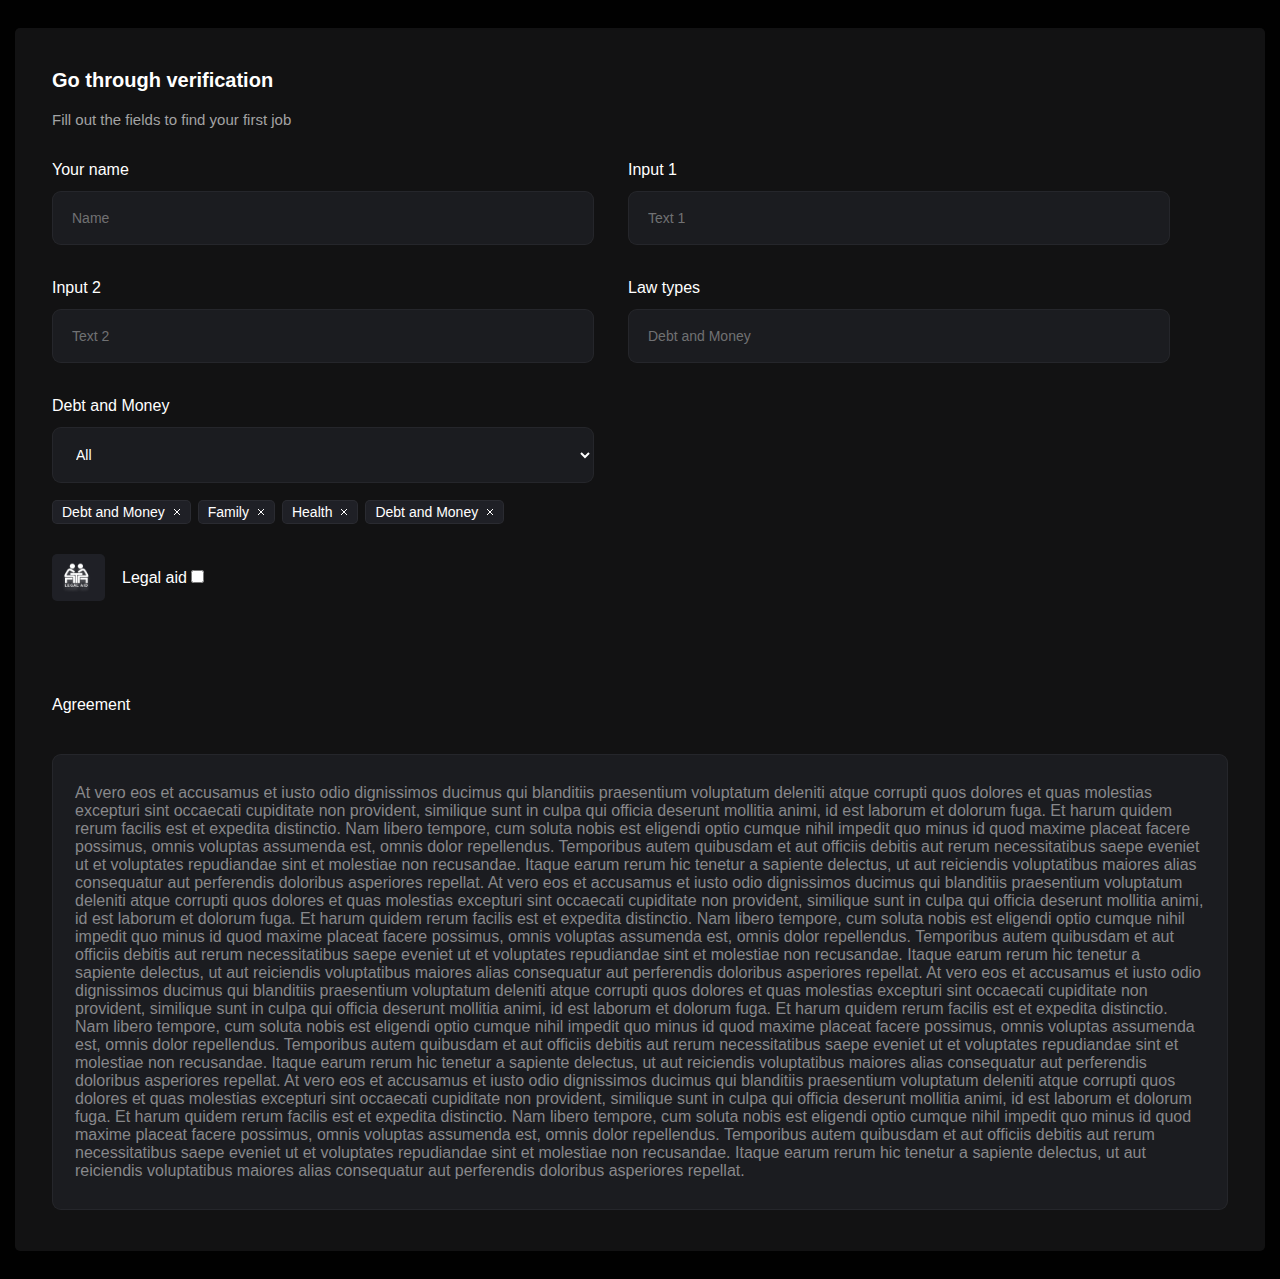
==== Verification Page/index.html @ cd72b918 "verification" ====
<!DOCTYPE html>
<html lang="en">
  <head>
    <meta charset="UTF-8" />
    <meta name="viewport" content="width=device-width, initial-scale=1.0" />
    <title>Verification</title>
    <link rel="stylesheet" href="./css/main.min.css" />
  </head>
  <body>
    <div class="verificationWrapper">
      <section class="verification">
        <h1>Go through verification</h1>
        <span class="verificationSubheader"
          >Fill out the fields to find your first job</span
        >

        <form name="verificationForm" class="verificationForm">
          <label>
            Your name
            <input type="text" name="name" placeholder="Name" />
          </label>
          <label>
            Input 1
            <input type="text" name="input1" placeholder="Text 1" />
          </label>
          <label>
            Input 2
            <input type="text" name="input2" placeholder="Text 2" />
          </label>
          <label>
            Law types
            <input type="text" name="input2" placeholder="Debt and Money" />
          </label>
          <label>
            Debt and Money
            <select name="" id="">
              <option value="">All</option>
            </select>
          </label>
        </form>

        <div class="verificationChips">
          <div class="verificationChip">
            Debt and Money
            <img src="./icons/cross.svg" alt="Remove icon" />
          </div>
          <div class="verificationChip">
            Family
            <img src="./icons/cross.svg" alt="Remove icon" />
          </div>
          <div class="verificationChip">
            Health
            <img src="./icons/cross.svg" alt="Remove icon" />
          </div>
          <div class="verificationChip">
            Debt and Money
            <img src="./icons/cross.svg" alt="Remove icon" />
          </div>
        </div>

        <div class="verificationLegalAid">
          <div class="legalAidIcon">
            <img src="./icons/legal-aid.png" alt="Legal aid icon" />
          </div>
          <label for="legalAidCheckbox" class="legalAidCheckbox">
            Legal aid
            <input type="checkbox" name="legalAidCheckbox" />
          </label>
        </div>
      </section>

      <section class="verificationAgreement">
        <h2>Agreement</h2>
        <div class="verificationAgreementText">
          At vero eos et accusamus et iusto odio dignissimos ducimus qui
          blanditiis praesentium voluptatum deleniti atque corrupti quos dolores
          et quas molestias excepturi sint occaecati cupiditate non provident,
          similique sunt in culpa qui officia deserunt mollitia animi, id est
          laborum et dolorum fuga. Et harum quidem rerum facilis est et expedita
          distinctio. Nam libero tempore, cum soluta nobis est eligendi optio
          cumque nihil impedit quo minus id quod maxime placeat facere possimus,
          omnis voluptas assumenda est, omnis dolor repellendus. Temporibus
          autem quibusdam et aut officiis debitis aut rerum necessitatibus saepe
          eveniet ut et voluptates repudiandae sint et molestiae non recusandae.
          Itaque earum rerum hic tenetur a sapiente delectus, ut aut reiciendis
          voluptatibus maiores alias consequatur aut perferendis doloribus
          asperiores repellat. At vero eos et accusamus et iusto odio
          dignissimos ducimus qui blanditiis praesentium voluptatum deleniti
          atque corrupti quos dolores et quas molestias excepturi sint occaecati
          cupiditate non provident, similique sunt in culpa qui officia deserunt
          mollitia animi, id est laborum et dolorum fuga. Et harum quidem rerum
          facilis est et expedita distinctio. Nam libero tempore, cum soluta
          nobis est eligendi optio cumque nihil impedit quo minus id quod maxime
          placeat facere possimus, omnis voluptas assumenda est, omnis dolor
          repellendus. Temporibus autem quibusdam et aut officiis debitis aut
          rerum necessitatibus saepe eveniet ut et voluptates repudiandae sint
          et molestiae non recusandae. Itaque earum rerum hic tenetur a sapiente
          delectus, ut aut reiciendis voluptatibus maiores alias consequatur aut
          perferendis doloribus asperiores repellat. At vero eos et accusamus et
          iusto odio dignissimos ducimus qui blanditiis praesentium voluptatum
          deleniti atque corrupti quos dolores et quas molestias excepturi sint
          occaecati cupiditate non provident, similique sunt in culpa qui
          officia deserunt mollitia animi, id est laborum et dolorum fuga. Et
          harum quidem rerum facilis est et expedita distinctio. Nam libero
          tempore, cum soluta nobis est eligendi optio cumque nihil impedit quo
          minus id quod maxime placeat facere possimus, omnis voluptas assumenda
          est, omnis dolor repellendus. Temporibus autem quibusdam et aut
          officiis debitis aut rerum necessitatibus saepe eveniet ut et
          voluptates repudiandae sint et molestiae non recusandae. Itaque earum
          rerum hic tenetur a sapiente delectus, ut aut reiciendis voluptatibus
          maiores alias consequatur aut perferendis doloribus asperiores
          repellat. At vero eos et accusamus et iusto odio dignissimos ducimus
          qui blanditiis praesentium voluptatum deleniti atque corrupti quos
          dolores et quas molestias excepturi sint occaecati cupiditate non
          provident, similique sunt in culpa qui officia deserunt mollitia
          animi, id est laborum et dolorum fuga. Et harum quidem rerum facilis
          est et expedita distinctio. Nam libero tempore, cum soluta nobis est
          eligendi optio cumque nihil impedit quo minus id quod maxime placeat
          facere possimus, omnis voluptas assumenda est, omnis dolor
          repellendus. Temporibus autem quibusdam et aut officiis debitis aut
          rerum necessitatibus saepe eveniet ut et voluptates repudiandae sint
          et molestiae non recusandae. Itaque earum rerum hic tenetur a sapiente
          delectus, ut aut reiciendis voluptatibus maiores alias consequatur aut
          perferendis doloribus asperiores repellat.
        </div>
      </section>
    </div>
  </body>
</html>
---- Verification Page/css/main.min.css ----
:root{--background-color: #010101;--background-color-secondary: #121213;--background-color-accent: #1f2026;--background-color-accent-72: rgba(31, 32, 38, 0.72);--text-color-primary: #fff;--text-font: "Circe", sans-serif}@font-face{font-family:"Circe";src:url("../../../fonts/Circe-Regular.ttf") format("truetype");font-style:normal;font-weight:400}@font-face{font-family:"Circe";src:url("../../../fonts/Circe-Bold.ttf") format("truetype");font-style:bold;font-weight:600}*{margin:0;padding:0;box-sizing:border-box}body{background-color:var(--background-color);font-family:var(--text-font);color:var(--text-color-primary);padding:27px 24px}@media(max-width: 1450px){body{padding:28px 15px}}.verificationWrapper{width:100%;min-height:90vh;background-color:var(--background-color-secondary);padding:41px 37px;border-radius:5px}.verificationWrapper h1{font-size:20px;font-weight:600;margin-bottom:19px}.verificationWrapper .verification{width:100%;margin-bottom:95px}.verificationWrapper .verification .verificationSubheader{font-size:15px;color:#a3a3a3;display:block;margin-bottom:33px}.verificationWrapper .verification .verificationForm{width:100%;display:flex;gap:34px;flex-wrap:wrap;margin-bottom:17px}.verificationWrapper .verification .verificationForm label{width:542px;display:flex;flex-direction:column;font-size:16px;gap:12px}.verificationWrapper .verification .verificationForm input,.verificationWrapper .verification .verificationForm select{width:100%;padding:18px 19px;background-color:var(--background-color-accent-72);border:1px solid rgba(255,255,255,.05);outline:none;border-radius:9px;font-family:var(--text-font);font-size:14px;font-weight:400;color:var(--text-color-primary)}.verificationWrapper .verification .verificationForm input::-moz-placeholder, .verificationWrapper .verification .verificationForm select::-moz-placeholder{color:rgba(255,255,255,.38)}.verificationWrapper .verification .verificationForm input::placeholder,.verificationWrapper .verification .verificationForm select::placeholder{color:rgba(255,255,255,.38)}.verificationWrapper .verification .verificationChips{display:flex;flex-wrap:wrap;gap:7px;margin-bottom:30px}.verificationWrapper .verification .verificationChips .verificationChip{padding:3px 9px;background-color:var(--background-color-accent);border:1px solid rgba(255,255,255,.05);font-size:14px;font-weight:400;border-radius:5px;display:flex;align-items:center;gap:8px;color:var(--text-color-primary);cursor:pointer;transition:all .15s ease-in-out}.verificationWrapper .verification .verificationChips .verificationChip:hover{background-color:#fff;color:var(--background-color-secondary)}.verificationWrapper .verification .verificationLegalAid{display:flex;align-items:center;gap:17px}.verificationWrapper .verification .verificationLegalAid .legalAidIcon{width:53px;height:47px;background-color:var(--background-color-accent);display:flex;align-items:center;justify-content:center;border-radius:5px}.verificationWrapper .verification .verificationLegalAid .legalAidIcon img{width:61px;height:32px}.verificationWrapper .verification .verificationLegalAid .legalAidIcon .legalAidCheckbox{display:flex;align-items:center;gap:18px}.verificationWrapper .verificationAgreement h2{font-size:16px;font-weight:400;margin-bottom:40px}.verificationWrapper .verificationAgreement .verificationAgreementText{width:100%;padding:29px 22px;background-color:var(--background-color-accent-72);border:1px solid rgba(255,255,255,.05);font-size:16px;font-weight:400;color:#88888b;border-radius:9px}/*# sourceMappingURL=main.min.css.map */
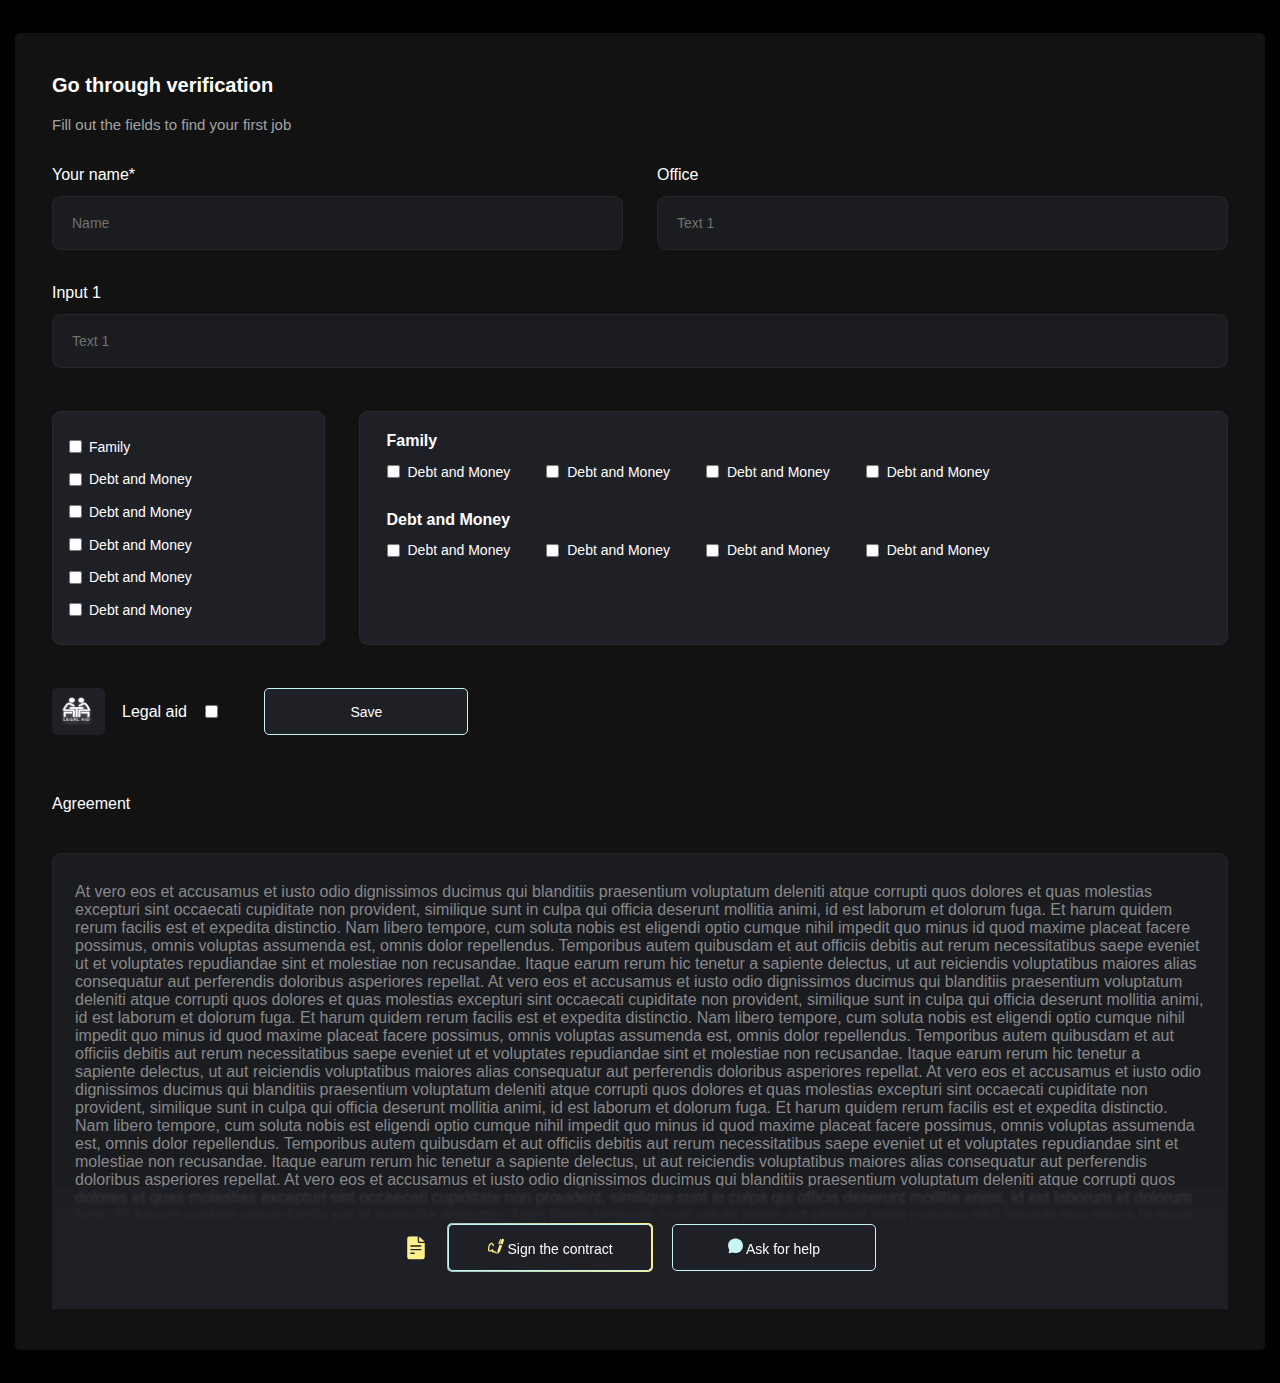
==== commit d0c3a794: "new design" ====
--- a/Verification Page/index.html
+++ b/Verification Page/index.html
@@ -15,58 +15,161 @@
         >
 
         <form name="verificationForm" class="verificationForm">
-          <label>
-            Your name
-            <input type="text" name="name" placeholder="Name" />
-          </label>
-          <label>
-            Input 1
-            <input type="text" name="input1" placeholder="Text 1" />
-          </label>
-          <label>
-            Input 2
-            <input type="text" name="input2" placeholder="Text 2" />
-          </label>
-          <label>
-            Law types
-            <input type="text" name="input2" placeholder="Debt and Money" />
-          </label>
-          <label>
-            Debt and Money
-            <select name="" id="">
-              <option value="">All</option>
-            </select>
-          </label>
+          <div class="verificationInfoWrapper">
+            <label class="verificationInfoInput">
+              Your name*
+              <input type="text" name="name" placeholder="Name" />
+            </label>
+            <label class="verificationInfoInput">
+              Office
+              <input type="text" name="input1" placeholder="Text 1" />
+            </label>
+            <label class="verificationInfoInput">
+              Input 1
+              <input type="text" name="input2" placeholder="Text 1" />
+            </label>
+          </div>
+          <div class="verificationCategoriesWrapper">
+            <div class="verificationCategories">
+              <div class="verificationCategoriesList">
+                <label for="family" class="verificationCategoriesInput">
+                  <input type="checkbox" name="family" />
+                  Family
+                </label>
+                <label for="debt-and-money" class="verificationCategoriesInput">
+                  <input type="checkbox" name="debt-and-money" />
+                  Debt and Money
+                </label>
+                <label for="debt-and-money" class="verificationCategoriesInput">
+                  <input type="checkbox" name="debt-and-money" />
+                  Debt and Money
+                </label>
+                <label for="debt-and-money" class="verificationCategoriesInput">
+                  <input type="checkbox" name="debt-and-money" />
+                  Debt and Money
+                </label>
+                <label for="debt-and-money" class="verificationCategoriesInput">
+                  <input type="checkbox" name="debt-and-money" />
+                  Debt and Money
+                </label>
+                <label for="debt-and-money" class="verificationCategoriesInput">
+                  <input type="checkbox" name="debt-and-money" />
+                  Debt and Money
+                </label>
+              </div>
+            </div>
+            <div class="verificationCategoriesMobile">
+              <label for=""
+                >Law types
+                <div class="verificationCategoriesMobileInput">
+                  <span>Debt and Money</span>
+                  <img src="./icons/add.svg" alt="Add icon" />
+                </div>
+              </label>
+              <div class="verificationCategoriesMobileChips">
+                <div class="verificationCategoriesMobileChip">
+                  Debt and Money
+                  <img src="./icons/cross.svg" alt="Cross icon" />
+                </div>
+                <div class="verificationCategoriesMobileChip">
+                  Family
+                  <img src="./icons/cross.svg" alt="Cross icon" />
+                </div>
+                <div class="verificationCategoriesMobileChip">
+                  Health
+                  <img src="./icons/cross.svg" alt="Cross icon" />
+                </div>
+                <div class="verificationCategoriesMobileChip">
+                  Debt and Money
+                  <img src="./icons/cross.svg" alt="Cross icon" />
+                </div>
+              </div>
+            </div>
+            <div class="verificationSubcategories">
+              <div class="verificationSubcategory">
+                <h3>Family</h3>
+                <div class="verificationSubcategoryList">
+                  <label
+                    for="debt-and-money"
+                    class="verificationCategoriesInput">
+                    <input type="checkbox" name="debt-and-money" />
+                    Debt and Money
+                  </label>
+                  <label
+                    for="debt-and-money"
+                    class="verificationCategoriesInput">
+                    <input type="checkbox" name="debt-and-money" />
+                    Debt and Money
+                  </label>
+                  <label
+                    for="debt-and-money"
+                    class="verificationCategoriesInput">
+                    <input type="checkbox" name="debt-and-money" />
+                    Debt and Money
+                  </label>
+                  <label
+                    for="debt-and-money"
+                    class="verificationCategoriesInput">
+                    <input type="checkbox" name="debt-and-money" />
+                    Debt and Money
+                  </label>
+                </div>
+              </div>
+              <div class="verificationSubcategory">
+                <h3>Debt and Money</h3>
+                <div class="verificationSubcategoryList">
+                  <label
+                    for="debt-and-money"
+                    class="verificationCategoriesInput">
+                    <input type="checkbox" name="debt-and-money" />
+                    Debt and Money
+                  </label>
+                  <label
+                    for="debt-and-money"
+                    class="verificationCategoriesInput">
+                    <input type="checkbox" name="debt-and-money" />
+                    Debt and Money
+                  </label>
+                  <label
+                    for="debt-and-money"
+                    class="verificationCategoriesInput">
+                    <input type="checkbox" name="debt-and-money" />
+                    Debt and Money
+                  </label>
+                  <label
+                    for="debt-and-money"
+                    class="verificationCategoriesInput">
+                    <input type="checkbox" name="debt-and-money" />
+                    Debt and Money
+                  </label>
+                </div>
+              </div>
+              <div class="verificationSubcategoryMobile">
+                <label for="verificationSubcategory">
+                  Debt and Money
+                  <select
+                    name="verificationSubcategory"
+                    id="verificationSubcategory">
+                    <option value="all">All</option>
+                  </select>
+                </label>
+              </div>
+            </div>
+          </div>
+
+          <div class="verificationFormSubmit">
+            <div class="verificationLegalAid">
+              <div class="legalAidIcon">
+                <img src="./icons/legal-aid.png" alt="Legal aid icon" />
+              </div>
+              <label for="legalAidCheckbox" class="legalAidCheckbox">
+                <p>Legal aid</p>
+                <input type="checkbox" name="legalAidCheckbox" />
+              </label>
+            </div>
+            <button type="submit" class="verificationSubmitButton">Save</button>
+          </div>
         </form>
-
-        <div class="verificationChips">
-          <div class="verificationChip">
-            Debt and Money
-            <img src="./icons/cross.svg" alt="Remove icon" />
-          </div>
-          <div class="verificationChip">
-            Family
-            <img src="./icons/cross.svg" alt="Remove icon" />
-          </div>
-          <div class="verificationChip">
-            Health
-            <img src="./icons/cross.svg" alt="Remove icon" />
-          </div>
-          <div class="verificationChip">
-            Debt and Money
-            <img src="./icons/cross.svg" alt="Remove icon" />
-          </div>
-        </div>
-
-        <div class="verificationLegalAid">
-          <div class="legalAidIcon">
-            <img src="./icons/legal-aid.png" alt="Legal aid icon" />
-          </div>
-          <label for="legalAidCheckbox" class="legalAidCheckbox">
-            Legal aid
-            <input type="checkbox" name="legalAidCheckbox" />
-          </label>
-        </div>
       </section>
 
       <section class="verificationAgreement">
@@ -123,6 +226,24 @@
           delectus, ut aut reiciendis voluptatibus maiores alias consequatur aut
           perferendis doloribus asperiores repellat.
         </div>
+        <div class="verificationAgreementBanner">
+          <img
+            src="./icons/document.svg"
+            alt="Document icon"
+            class="verificationAgreementDocumentIcon" />
+          <div class="verificationAgreementSignButton">
+            <button type="button">
+              <img src="./icons/signature.svg" alt="Signature icon" />
+              Sign the contract
+            </button>
+          </div>
+          <div class="verificationAgreementAskButton">
+            <button type="button">
+              <img src="./icons/question.svg" alt="Question icon" />
+              Ask for help
+            </button>
+          </div>
+        </div>
       </section>
     </div>
   </body>
--- a/Verification Page/css/main.min.css
+++ b/Verification Page/css/main.min.css
@@ -1 +1 @@
-:root{--background-color: #010101;--background-color-secondary: #121213;--background-color-accent: #1f2026;--background-color-accent-72: rgba(31, 32, 38, 0.72);--text-color-primary: #fff;--text-font: "Circe", sans-serif}@font-face{font-family:"Circe";src:url("../../../fonts/Circe-Regular.ttf") format("truetype");font-style:normal;font-weight:400}@font-face{font-family:"Circe";src:url("../../../fonts/Circe-Bold.ttf") format("truetype");font-style:bold;font-weight:600}*{margin:0;padding:0;box-sizing:border-box}body{background-color:var(--background-color);font-family:var(--text-font);color:var(--text-color-primary);padding:27px 24px}@media(max-width: 1450px){body{padding:28px 15px}}.verificationWrapper{width:100%;min-height:90vh;background-color:var(--background-color-secondary);padding:41px 37px;border-radius:5px}.verificationWrapper h1{font-size:20px;font-weight:600;margin-bottom:19px}.verificationWrapper .verification{width:100%;margin-bottom:95px}.verificationWrapper .verification .verificationSubheader{font-size:15px;color:#a3a3a3;display:block;margin-bottom:33px}.verificationWrapper .verification .verificationForm{width:100%;display:flex;gap:34px;flex-wrap:wrap;margin-bottom:17px}.verificationWrapper .verification .verificationForm label{width:542px;display:flex;flex-direction:column;font-size:16px;gap:12px}.verificationWrapper .verification .verificationForm input,.verificationWrapper .verification .verificationForm select{width:100%;padding:18px 19px;background-color:var(--background-color-accent-72);border:1px solid rgba(255,255,255,.05);outline:none;border-radius:9px;font-family:var(--text-font);font-size:14px;font-weight:400;color:var(--text-color-primary)}.verificationWrapper .verification .verificationForm input::-moz-placeholder, .verificationWrapper .verification .verificationForm select::-moz-placeholder{color:rgba(255,255,255,.38)}.verificationWrapper .verification .verificationForm input::placeholder,.verificationWrapper .verification .verificationForm select::placeholder{color:rgba(255,255,255,.38)}.verificationWrapper .verification .verificationChips{display:flex;flex-wrap:wrap;gap:7px;margin-bottom:30px}.verificationWrapper .verification .verificationChips .verificationChip{padding:3px 9px;background-color:var(--background-color-accent);border:1px solid rgba(255,255,255,.05);font-size:14px;font-weight:400;border-radius:5px;display:flex;align-items:center;gap:8px;color:var(--text-color-primary);cursor:pointer;transition:all .15s ease-in-out}.verificationWrapper .verification .verificationChips .verificationChip:hover{background-color:#fff;color:var(--background-color-secondary)}.verificationWrapper .verification .verificationLegalAid{display:flex;align-items:center;gap:17px}.verificationWrapper .verification .verificationLegalAid .legalAidIcon{width:53px;height:47px;background-color:var(--background-color-accent);display:flex;align-items:center;justify-content:center;border-radius:5px}.verificationWrapper .verification .verificationLegalAid .legalAidIcon img{width:61px;height:32px}.verificationWrapper .verification .verificationLegalAid .legalAidIcon .legalAidCheckbox{display:flex;align-items:center;gap:18px}.verificationWrapper .verificationAgreement h2{font-size:16px;font-weight:400;margin-bottom:40px}.verificationWrapper .verificationAgreement .verificationAgreementText{width:100%;padding:29px 22px;background-color:var(--background-color-accent-72);border:1px solid rgba(255,255,255,.05);font-size:16px;font-weight:400;color:#88888b;border-radius:9px}/*# sourceMappingURL=main.min.css.map */+:root{--background-color: #010101;--background-color-secondary: #121213;--background-color-accent: #1f2026;--background-color-accent-72: rgba(31, 32, 38, 0.72);--text-color-primary: #fff;--text-font: "Circe", sans-serif}@font-face{font-family:"Circe";src:url("../../../fonts/Circe-Regular.ttf") format("truetype");font-style:normal;font-weight:400}@font-face{font-family:"Circe";src:url("../../../fonts/Circe-Bold.ttf") format("truetype");font-style:bold;font-weight:600}*{margin:0;padding:0;box-sizing:border-box}body{background-color:var(--background-color);font-family:var(--text-font);color:var(--text-color-primary);padding:27px 24px}@media(max-width: 1450px){body{padding:33px 15px}}.verificationWrapper{width:100%;min-height:90vh;background-color:var(--background-color-secondary);padding:41px 37px;border-radius:5px}@media(max-width: 992px){.verificationWrapper{padding:18px 15px}}.verificationWrapper h1{font-size:20px;font-weight:600;margin-bottom:19px}@media(max-width: 992px){.verificationWrapper h1{font-weight:400;margin-bottom:13px}}.verificationWrapper .verification{width:100%;margin-bottom:60px}.verificationWrapper .verification .verificationSubheader{font-size:15px;color:#a3a3a3;display:block;margin-bottom:33px}@media(max-width: 992px){.verificationWrapper .verification .verificationSubheader{margin-bottom:13px}}.verificationWrapper .verification .verificationForm{width:100%;max-width:1694px;display:flex;flex-direction:row;flex-wrap:wrap}.verificationWrapper .verification .verificationForm .verificationInfoWrapper{width:100%;display:flex;flex-direction:row;flex-wrap:wrap;gap:34px;margin-bottom:43px}@media(max-width: 992px){.verificationWrapper .verification .verificationForm .verificationInfoWrapper{margin-bottom:30px}}.verificationWrapper .verification .verificationForm .verificationInfoInput{min-width:542px;flex:1;display:flex;flex-direction:column;font-size:16px;gap:12px}@media(max-width: 992px){.verificationWrapper .verification .verificationForm .verificationInfoInput{min-width:100%}}.verificationWrapper .verification .verificationForm .verificationInfoInput input,.verificationWrapper .verification .verificationForm .verificationInfoInput select{width:100%;padding:18px 19px;background-color:var(--background-color-accent-72);border:1px solid rgba(255,255,255,.05);outline:none;border-radius:9px;font-family:var(--text-font);font-size:14px;font-weight:400;color:var(--text-color-primary)}.verificationWrapper .verification .verificationForm .verificationInfoInput input::-moz-placeholder, .verificationWrapper .verification .verificationForm .verificationInfoInput select::-moz-placeholder{color:rgba(255,255,255,.38)}.verificationWrapper .verification .verificationForm .verificationInfoInput input::placeholder,.verificationWrapper .verification .verificationForm .verificationInfoInput select::placeholder{color:rgba(255,255,255,.38)}.verificationWrapper .verification .verificationCategoriesWrapper{width:100%;display:flex;flex-direction:row;flex-wrap:wrap;gap:34px;margin-bottom:43px}@media(max-width: 992px){.verificationWrapper .verification .verificationCategoriesWrapper{margin-bottom:30px}}.verificationWrapper .verification .verificationCategoriesWrapper .verificationCategories{width:273px;background-color:var(--background-color-accent);padding:26.5px 16px;border:1px solid rgba(255,255,255,.05);border-radius:9px}@media(max-width: 992px){.verificationWrapper .verification .verificationCategoriesWrapper .verificationCategories{display:none}}.verificationWrapper .verification .verificationCategoriesWrapper .verificationCategories .verificationCategoriesList{display:flex;flex-direction:column;justify-content:start;gap:16.7px;font-size:14px}.verificationWrapper .verification .verificationCategoriesWrapper .verificationCategories .verificationCategoriesList label{display:flex;align-items:center;gap:7px;font-size:14px}.verificationWrapper .verification .verificationCategoriesWrapper .verificationCategories .verificationCategoriesList input{cursor:pointer}.verificationWrapper .verification .verificationCategoriesWrapper .verificationCategoriesMobile{display:none}@media(max-width: 992px){.verificationWrapper .verification .verificationCategoriesWrapper .verificationCategoriesMobile{width:100%;display:flex;flex-direction:column;gap:17px}.verificationWrapper .verification .verificationCategoriesWrapper .verificationCategoriesMobile label{width:100%;display:flex;flex-direction:column;gap:15px;font-size:14px;font-weight:400}.verificationWrapper .verification .verificationCategoriesWrapper .verificationCategoriesMobile label .verificationCategoriesMobileInput{display:flex;justify-content:space-between;padding:17px 13px;background-color:var(--background-color-accent-72);border-radius:9px;border:1px solid rgba(255,255,255,.05);font-family:var(--text-font);font-size:14px;font-weight:400;color:var(--text-color-primary)}.verificationWrapper .verification .verificationCategoriesWrapper .verificationCategoriesMobile label .verificationCategoriesMobileInput img{width:21px;height:21px}}.verificationWrapper .verification .verificationCategoriesWrapper .verificationCategoriesMobile .verificationCategoriesMobileChips{display:flex;flex-wrap:wrap;gap:7px}.verificationWrapper .verification .verificationCategoriesWrapper .verificationCategoriesMobile .verificationCategoriesMobileChips .verificationCategoriesMobileChip{background-color:var(--background-color-accent);padding:4px 10px;border-radius:5px;font-size:13px;display:flex;justify-content:space-between;gap:8px;align-items:center;transition:background-color,color .15s ease-in-out}.verificationWrapper .verification .verificationCategoriesWrapper .verificationCategoriesMobile .verificationCategoriesMobileChips .verificationCategoriesMobileChip:hover{background-color:#fff;color:var(--background-color-secondary)}.verificationWrapper .verification .verificationCategoriesWrapper .verificationSubcategories{flex:4;background-color:var(--background-color-accent);padding:20px 26.5px;border:1px solid rgba(255,255,255,.05);border-radius:9px;display:flex;flex-direction:column;gap:31px}@media(max-width: 992px){.verificationWrapper .verification .verificationCategoriesWrapper .verificationSubcategories{width:100%;background-color:rgba(0,0,0,0);border:none;padding:0}}.verificationWrapper .verification .verificationCategoriesWrapper .verificationSubcategories .verificationSubcategory{width:100%;display:flex;flex-direction:column;gap:13.7px}@media(max-width: 992px){.verificationWrapper .verification .verificationCategoriesWrapper .verificationSubcategories .verificationSubcategory{display:none}}.verificationWrapper .verification .verificationCategoriesWrapper .verificationSubcategories .verificationSubcategory h3{font-size:16px;font-weight:600}.verificationWrapper .verification .verificationCategoriesWrapper .verificationSubcategories .verificationSubcategory .verificationSubcategoryList{display:flex;gap:36px}.verificationWrapper .verification .verificationCategoriesWrapper .verificationSubcategories .verificationSubcategory .verificationSubcategoryList label{display:flex;align-items:center;gap:8px;font-size:14px}.verificationWrapper .verification .verificationCategoriesWrapper .verificationSubcategories .verificationSubcategory .verificationSubcategoryList label input{cursor:pointer}.verificationWrapper .verification .verificationCategoriesWrapper .verificationSubcategories .verificationSubcategoryMobile{display:none}@media(max-width: 992px){.verificationWrapper .verification .verificationCategoriesWrapper .verificationSubcategories .verificationSubcategoryMobile{display:block;width:100%}.verificationWrapper .verification .verificationCategoriesWrapper .verificationSubcategories .verificationSubcategoryMobile label{display:flex;flex-direction:column;gap:15px;font-size:14px;font-weight:400}.verificationWrapper .verification .verificationCategoriesWrapper .verificationSubcategories .verificationSubcategoryMobile label select{padding:18px 21px;background-color:var(--background-color-accent-72);border-radius:9px;border:1px solid rgba(255,255,255,.05);font-family:var(--text-font);font-size:14px;font-weight:400;color:var(--text-color-primary)}}.verificationWrapper .verification .verificationFormSubmit{width:100%;display:flex;align-items:center;gap:46.5px}.verificationWrapper .verification .verificationFormSubmit .verificationLegalAid{display:flex;align-items:center;gap:17px}@media(max-width: 992px){.verificationWrapper .verification .verificationFormSubmit .verificationLegalAid{display:none}}.verificationWrapper .verification .verificationFormSubmit .verificationLegalAid .legalAidIcon{width:53px;height:47px;background-color:var(--background-color-accent);display:flex;align-items:center;justify-content:center;border-radius:5px;position:relative}.verificationWrapper .verification .verificationFormSubmit .verificationLegalAid .legalAidIcon img{width:61px;height:32px;position:absolute;top:50%;left:50%;transform:translate(-50%, -50%)}.verificationWrapper .verification .verificationFormSubmit .verificationLegalAid .legalAidCheckbox{display:flex;align-items:center;gap:18px}.verificationWrapper .verification .verificationFormSubmit .verificationLegalAid .legalAidCheckbox input{cursor:pointer}.verificationWrapper .verification .verificationFormSubmit .verificationSubmitButton{width:203.8px;height:47px;background-color:var(--background-color-accent);border:1px solid #c6f5f3;border-radius:5px;font-size:14px;font-weight:400;color:#fafafa;cursor:pointer}.verificationWrapper .verificationAgreement{position:relative}.verificationWrapper .verificationAgreement h2{font-size:16px;font-weight:400;margin-bottom:40px}.verificationWrapper .verificationAgreement .verificationAgreementText{width:100%;max-height:522px;padding:29px 22px;background-color:var(--background-color-accent-72);border:1px solid rgba(255,255,255,.05);font-size:16px;font-weight:400;color:#88888b;border-radius:9px;overflow:scroll}.verificationWrapper .verificationAgreement .verificationAgreementBanner{width:100%;height:123px;position:absolute;display:flex;justify-content:center;align-items:center;gap:19px;left:0;bottom:0;background:#1f2026;background:linear-gradient(0deg, rgba(31, 32, 38, 0.99) 70%, rgba(31, 32, 38, 0.7) 100%);-webkit-backdrop-filter:blur(1px);backdrop-filter:blur(1px)}@media(max-width: 992px){.verificationWrapper .verificationAgreement .verificationAgreementBanner{height:auto;flex-direction:column;padding:10px}}.verificationWrapper .verificationAgreement .verificationAgreementBanner .verificationAgreementDocumentIcon{width:24px;height:24px}.verificationWrapper .verificationAgreement .verificationAgreementBanner .verificationAgreementSignButton{background:#9ec8c5;background:linear-gradient(90deg, rgb(158, 200, 197) 0%, rgb(255, 239, 136) 100%);border-radius:5px;padding:1px}.verificationWrapper .verificationAgreement .verificationAgreementBanner .verificationAgreementSignButton button{width:203.8px;height:47px;background-color:var(--background-color-accent);border:1px solid #c6f5f3;border-radius:5px;font-size:14px;font-weight:400;color:#fafafa;cursor:pointer}.verificationWrapper .verificationAgreement .verificationAgreementBanner .verificationAgreementAskButton button{width:203.8px;height:47px;background-color:var(--background-color-accent);border:1px solid #c6f5f3;border-radius:5px;font-size:14px;font-weight:400;color:#fafafa;cursor:pointer}.verificationAgreementText::-webkit-scrollbar{width:4px;background:var(--background-color-accent)}.verificationAgreementText::-webkit-scrollbar-thumb{background:#c6f5f3}.verificationAgreementText::-webkit-scrollbar-thumb:hover{background:#fff}/*# sourceMappingURL=main.min.css.map */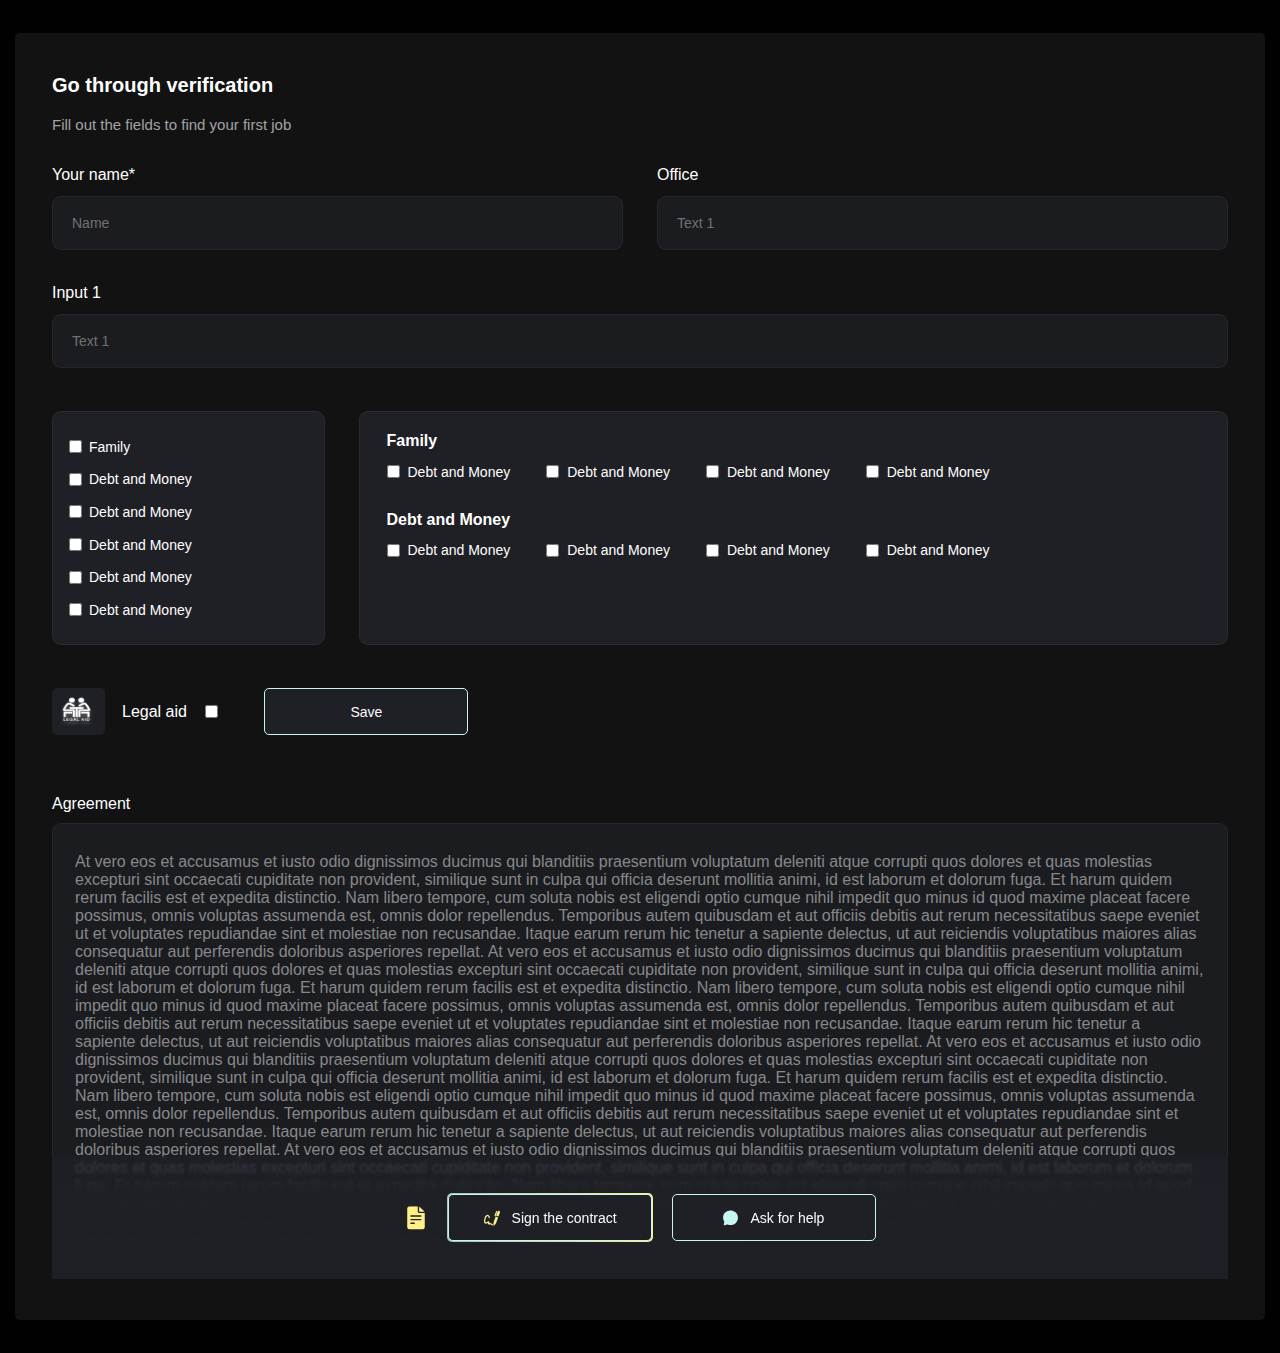
==== commit 0105cbb3: "fixes" ====
--- a/Verification Page/index.html
+++ b/Verification Page/index.html
@@ -243,6 +243,9 @@
               Ask for help
             </button>
           </div>
+          <div class="verificationSubmitButtonMobile">
+            <button type="submit">Go through verification</button>
+          </div>
         </div>
       </section>
     </div>
--- a/Verification Page/css/main.min.css
+++ b/Verification Page/css/main.min.css
@@ -1 +1 @@
-:root{--background-color: #010101;--background-color-secondary: #121213;--background-color-accent: #1f2026;--background-color-accent-72: rgba(31, 32, 38, 0.72);--text-color-primary: #fff;--text-font: "Circe", sans-serif}@font-face{font-family:"Circe";src:url("../../../fonts/Circe-Regular.ttf") format("truetype");font-style:normal;font-weight:400}@font-face{font-family:"Circe";src:url("../../../fonts/Circe-Bold.ttf") format("truetype");font-style:bold;font-weight:600}*{margin:0;padding:0;box-sizing:border-box}body{background-color:var(--background-color);font-family:var(--text-font);color:var(--text-color-primary);padding:27px 24px}@media(max-width: 1450px){body{padding:33px 15px}}.verificationWrapper{width:100%;min-height:90vh;background-color:var(--background-color-secondary);padding:41px 37px;border-radius:5px}@media(max-width: 992px){.verificationWrapper{padding:18px 15px}}.verificationWrapper h1{font-size:20px;font-weight:600;margin-bottom:19px}@media(max-width: 992px){.verificationWrapper h1{font-weight:400;margin-bottom:13px}}.verificationWrapper .verification{width:100%;margin-bottom:60px}.verificationWrapper .verification .verificationSubheader{font-size:15px;color:#a3a3a3;display:block;margin-bottom:33px}@media(max-width: 992px){.verificationWrapper .verification .verificationSubheader{margin-bottom:13px}}.verificationWrapper .verification .verificationForm{width:100%;max-width:1694px;display:flex;flex-direction:row;flex-wrap:wrap}.verificationWrapper .verification .verificationForm .verificationInfoWrapper{width:100%;display:flex;flex-direction:row;flex-wrap:wrap;gap:34px;margin-bottom:43px}@media(max-width: 992px){.verificationWrapper .verification .verificationForm .verificationInfoWrapper{margin-bottom:30px}}.verificationWrapper .verification .verificationForm .verificationInfoInput{min-width:542px;flex:1;display:flex;flex-direction:column;font-size:16px;gap:12px}@media(max-width: 992px){.verificationWrapper .verification .verificationForm .verificationInfoInput{min-width:100%}}.verificationWrapper .verification .verificationForm .verificationInfoInput input,.verificationWrapper .verification .verificationForm .verificationInfoInput select{width:100%;padding:18px 19px;background-color:var(--background-color-accent-72);border:1px solid rgba(255,255,255,.05);outline:none;border-radius:9px;font-family:var(--text-font);font-size:14px;font-weight:400;color:var(--text-color-primary)}.verificationWrapper .verification .verificationForm .verificationInfoInput input::-moz-placeholder, .verificationWrapper .verification .verificationForm .verificationInfoInput select::-moz-placeholder{color:rgba(255,255,255,.38)}.verificationWrapper .verification .verificationForm .verificationInfoInput input::placeholder,.verificationWrapper .verification .verificationForm .verificationInfoInput select::placeholder{color:rgba(255,255,255,.38)}.verificationWrapper .verification .verificationCategoriesWrapper{width:100%;display:flex;flex-direction:row;flex-wrap:wrap;gap:34px;margin-bottom:43px}@media(max-width: 992px){.verificationWrapper .verification .verificationCategoriesWrapper{margin-bottom:30px}}.verificationWrapper .verification .verificationCategoriesWrapper .verificationCategories{width:273px;background-color:var(--background-color-accent);padding:26.5px 16px;border:1px solid rgba(255,255,255,.05);border-radius:9px}@media(max-width: 992px){.verificationWrapper .verification .verificationCategoriesWrapper .verificationCategories{display:none}}.verificationWrapper .verification .verificationCategoriesWrapper .verificationCategories .verificationCategoriesList{display:flex;flex-direction:column;justify-content:start;gap:16.7px;font-size:14px}.verificationWrapper .verification .verificationCategoriesWrapper .verificationCategories .verificationCategoriesList label{display:flex;align-items:center;gap:7px;font-size:14px}.verificationWrapper .verification .verificationCategoriesWrapper .verificationCategories .verificationCategoriesList input{cursor:pointer}.verificationWrapper .verification .verificationCategoriesWrapper .verificationCategoriesMobile{display:none}@media(max-width: 992px){.verificationWrapper .verification .verificationCategoriesWrapper .verificationCategoriesMobile{width:100%;display:flex;flex-direction:column;gap:17px}.verificationWrapper .verification .verificationCategoriesWrapper .verificationCategoriesMobile label{width:100%;display:flex;flex-direction:column;gap:15px;font-size:14px;font-weight:400}.verificationWrapper .verification .verificationCategoriesWrapper .verificationCategoriesMobile label .verificationCategoriesMobileInput{display:flex;justify-content:space-between;padding:17px 13px;background-color:var(--background-color-accent-72);border-radius:9px;border:1px solid rgba(255,255,255,.05);font-family:var(--text-font);font-size:14px;font-weight:400;color:var(--text-color-primary)}.verificationWrapper .verification .verificationCategoriesWrapper .verificationCategoriesMobile label .verificationCategoriesMobileInput img{width:21px;height:21px}}.verificationWrapper .verification .verificationCategoriesWrapper .verificationCategoriesMobile .verificationCategoriesMobileChips{display:flex;flex-wrap:wrap;gap:7px}.verificationWrapper .verification .verificationCategoriesWrapper .verificationCategoriesMobile .verificationCategoriesMobileChips .verificationCategoriesMobileChip{background-color:var(--background-color-accent);padding:4px 10px;border-radius:5px;font-size:13px;display:flex;justify-content:space-between;gap:8px;align-items:center;transition:background-color,color .15s ease-in-out}.verificationWrapper .verification .verificationCategoriesWrapper .verificationCategoriesMobile .verificationCategoriesMobileChips .verificationCategoriesMobileChip:hover{background-color:#fff;color:var(--background-color-secondary)}.verificationWrapper .verification .verificationCategoriesWrapper .verificationSubcategories{flex:4;background-color:var(--background-color-accent);padding:20px 26.5px;border:1px solid rgba(255,255,255,.05);border-radius:9px;display:flex;flex-direction:column;gap:31px}@media(max-width: 992px){.verificationWrapper .verification .verificationCategoriesWrapper .verificationSubcategories{width:100%;background-color:rgba(0,0,0,0);border:none;padding:0}}.verificationWrapper .verification .verificationCategoriesWrapper .verificationSubcategories .verificationSubcategory{width:100%;display:flex;flex-direction:column;gap:13.7px}@media(max-width: 992px){.verificationWrapper .verification .verificationCategoriesWrapper .verificationSubcategories .verificationSubcategory{display:none}}.verificationWrapper .verification .verificationCategoriesWrapper .verificationSubcategories .verificationSubcategory h3{font-size:16px;font-weight:600}.verificationWrapper .verification .verificationCategoriesWrapper .verificationSubcategories .verificationSubcategory .verificationSubcategoryList{display:flex;gap:36px}.verificationWrapper .verification .verificationCategoriesWrapper .verificationSubcategories .verificationSubcategory .verificationSubcategoryList label{display:flex;align-items:center;gap:8px;font-size:14px}.verificationWrapper .verification .verificationCategoriesWrapper .verificationSubcategories .verificationSubcategory .verificationSubcategoryList label input{cursor:pointer}.verificationWrapper .verification .verificationCategoriesWrapper .verificationSubcategories .verificationSubcategoryMobile{display:none}@media(max-width: 992px){.verificationWrapper .verification .verificationCategoriesWrapper .verificationSubcategories .verificationSubcategoryMobile{display:block;width:100%}.verificationWrapper .verification .verificationCategoriesWrapper .verificationSubcategories .verificationSubcategoryMobile label{display:flex;flex-direction:column;gap:15px;font-size:14px;font-weight:400}.verificationWrapper .verification .verificationCategoriesWrapper .verificationSubcategories .verificationSubcategoryMobile label select{padding:18px 21px;background-color:var(--background-color-accent-72);border-radius:9px;border:1px solid rgba(255,255,255,.05);font-family:var(--text-font);font-size:14px;font-weight:400;color:var(--text-color-primary)}}.verificationWrapper .verification .verificationFormSubmit{width:100%;display:flex;align-items:center;gap:46.5px}.verificationWrapper .verification .verificationFormSubmit .verificationLegalAid{display:flex;align-items:center;gap:17px}@media(max-width: 992px){.verificationWrapper .verification .verificationFormSubmit .verificationLegalAid{display:none}}.verificationWrapper .verification .verificationFormSubmit .verificationLegalAid .legalAidIcon{width:53px;height:47px;background-color:var(--background-color-accent);display:flex;align-items:center;justify-content:center;border-radius:5px;position:relative}.verificationWrapper .verification .verificationFormSubmit .verificationLegalAid .legalAidIcon img{width:61px;height:32px;position:absolute;top:50%;left:50%;transform:translate(-50%, -50%)}.verificationWrapper .verification .verificationFormSubmit .verificationLegalAid .legalAidCheckbox{display:flex;align-items:center;gap:18px}.verificationWrapper .verification .verificationFormSubmit .verificationLegalAid .legalAidCheckbox input{cursor:pointer}.verificationWrapper .verification .verificationFormSubmit .verificationSubmitButton{width:203.8px;height:47px;background-color:var(--background-color-accent);border:1px solid #c6f5f3;border-radius:5px;font-size:14px;font-weight:400;color:#fafafa;cursor:pointer}.verificationWrapper .verificationAgreement{position:relative}.verificationWrapper .verificationAgreement h2{font-size:16px;font-weight:400;margin-bottom:40px}.verificationWrapper .verificationAgreement .verificationAgreementText{width:100%;max-height:522px;padding:29px 22px;background-color:var(--background-color-accent-72);border:1px solid rgba(255,255,255,.05);font-size:16px;font-weight:400;color:#88888b;border-radius:9px;overflow:scroll}.verificationWrapper .verificationAgreement .verificationAgreementBanner{width:100%;height:123px;position:absolute;display:flex;justify-content:center;align-items:center;gap:19px;left:0;bottom:0;background:#1f2026;background:linear-gradient(0deg, rgba(31, 32, 38, 0.99) 70%, rgba(31, 32, 38, 0.7) 100%);-webkit-backdrop-filter:blur(1px);backdrop-filter:blur(1px)}@media(max-width: 992px){.verificationWrapper .verificationAgreement .verificationAgreementBanner{height:auto;flex-direction:column;padding:10px}}.verificationWrapper .verificationAgreement .verificationAgreementBanner .verificationAgreementDocumentIcon{width:24px;height:24px}.verificationWrapper .verificationAgreement .verificationAgreementBanner .verificationAgreementSignButton{background:#9ec8c5;background:linear-gradient(90deg, rgb(158, 200, 197) 0%, rgb(255, 239, 136) 100%);border-radius:5px;padding:1px}.verificationWrapper .verificationAgreement .verificationAgreementBanner .verificationAgreementSignButton button{width:203.8px;height:47px;background-color:var(--background-color-accent);border:1px solid #c6f5f3;border-radius:5px;font-size:14px;font-weight:400;color:#fafafa;cursor:pointer}.verificationWrapper .verificationAgreement .verificationAgreementBanner .verificationAgreementAskButton button{width:203.8px;height:47px;background-color:var(--background-color-accent);border:1px solid #c6f5f3;border-radius:5px;font-size:14px;font-weight:400;color:#fafafa;cursor:pointer}.verificationAgreementText::-webkit-scrollbar{width:4px;background:var(--background-color-accent)}.verificationAgreementText::-webkit-scrollbar-thumb{background:#c6f5f3}.verificationAgreementText::-webkit-scrollbar-thumb:hover{background:#fff}/*# sourceMappingURL=main.min.css.map */+:root{--background-color: #010101;--background-color-secondary: #121213;--background-color-accent: #1f2026;--background-color-accent-72: rgba(31, 32, 38, 0.72);--text-color-primary: #fff;--text-font: "Circe", sans-serif}@font-face{font-family:"Circe";src:url("../../../fonts/Circe-Regular.ttf") format("truetype");font-style:normal;font-weight:400}@font-face{font-family:"Circe";src:url("../../../fonts/Circe-Bold.ttf") format("truetype");font-style:bold;font-weight:600}*{margin:0;padding:0;box-sizing:border-box}body{background-color:var(--background-color);font-family:var(--text-font);color:var(--text-color-primary);padding:27px 24px}@media(max-width: 1450px){body{padding:33px 15px}}.verificationWrapper{width:100%;min-height:90vh;background-color:var(--background-color-secondary);padding:41px 37px;border-radius:5px}@media(max-width: 992px){.verificationWrapper{padding:18px 15px}}.verificationWrapper h1{font-size:20px;font-weight:600;margin-bottom:19px}@media(max-width: 992px){.verificationWrapper h1{font-weight:400;margin-bottom:13px}}.verificationWrapper .verification{width:100%;margin-bottom:60px}@media(max-width: 992px){.verificationWrapper .verification{margin-bottom:31px}}.verificationWrapper .verification .verificationSubheader{font-size:15px;color:#a3a3a3;display:block;margin-bottom:33px}@media(max-width: 992px){.verificationWrapper .verification .verificationSubheader{margin-bottom:13px}}.verificationWrapper .verification .verificationForm{width:100%;max-width:1694px;display:flex;flex-direction:row;flex-wrap:wrap}.verificationWrapper .verification .verificationForm .verificationInfoWrapper{width:100%;display:flex;flex-direction:row;flex-wrap:wrap;gap:34px;margin-bottom:43px}@media(max-width: 992px){.verificationWrapper .verification .verificationForm .verificationInfoWrapper{margin-bottom:30px}}.verificationWrapper .verification .verificationForm .verificationInfoInput{min-width:542px;flex:1;display:flex;flex-direction:column;font-size:16px;gap:12px}@media(max-width: 992px){.verificationWrapper .verification .verificationForm .verificationInfoInput{min-width:100%}}.verificationWrapper .verification .verificationForm .verificationInfoInput input,.verificationWrapper .verification .verificationForm .verificationInfoInput select{width:100%;padding:18px 19px;background-color:var(--background-color-accent-72);border:1px solid rgba(255,255,255,.05);outline:none;border-radius:9px;font-family:var(--text-font);font-size:14px;font-weight:400;color:var(--text-color-primary)}.verificationWrapper .verification .verificationForm .verificationInfoInput input::-moz-placeholder, .verificationWrapper .verification .verificationForm .verificationInfoInput select::-moz-placeholder{color:rgba(255,255,255,.38)}.verificationWrapper .verification .verificationForm .verificationInfoInput input::placeholder,.verificationWrapper .verification .verificationForm .verificationInfoInput select::placeholder{color:rgba(255,255,255,.38)}.verificationWrapper .verification .verificationCategoriesWrapper{width:100%;display:flex;flex-direction:row;flex-wrap:wrap;gap:34px;margin-bottom:43px}@media(max-width: 992px){.verificationWrapper .verification .verificationCategoriesWrapper{margin-bottom:30px}}.verificationWrapper .verification .verificationCategoriesWrapper .verificationCategories{width:273px;background-color:var(--background-color-accent);padding:26.5px 16px;border:1px solid rgba(255,255,255,.05);border-radius:9px}@media(max-width: 992px){.verificationWrapper .verification .verificationCategoriesWrapper .verificationCategories{display:none}}.verificationWrapper .verification .verificationCategoriesWrapper .verificationCategories .verificationCategoriesList{display:flex;flex-direction:column;justify-content:start;gap:16.7px;font-size:14px}.verificationWrapper .verification .verificationCategoriesWrapper .verificationCategories .verificationCategoriesList label{display:flex;align-items:center;gap:7px;font-size:14px}.verificationWrapper .verification .verificationCategoriesWrapper .verificationCategories .verificationCategoriesList input{cursor:pointer}.verificationWrapper .verification .verificationCategoriesWrapper .verificationCategoriesMobile{display:none}@media(max-width: 992px){.verificationWrapper .verification .verificationCategoriesWrapper .verificationCategoriesMobile{width:100%;display:flex;flex-direction:column;gap:17px}.verificationWrapper .verification .verificationCategoriesWrapper .verificationCategoriesMobile label{width:100%;display:flex;flex-direction:column;gap:15px;font-size:14px;font-weight:400}.verificationWrapper .verification .verificationCategoriesWrapper .verificationCategoriesMobile label .verificationCategoriesMobileInput{display:flex;justify-content:space-between;padding:17px 13px;background-color:var(--background-color-accent-72);border-radius:9px;border:1px solid rgba(255,255,255,.05);font-family:var(--text-font);font-size:14px;font-weight:400;color:var(--text-color-primary)}.verificationWrapper .verification .verificationCategoriesWrapper .verificationCategoriesMobile label .verificationCategoriesMobileInput img{width:21px;height:21px}}.verificationWrapper .verification .verificationCategoriesWrapper .verificationCategoriesMobile .verificationCategoriesMobileChips{display:flex;flex-wrap:wrap;gap:7px}.verificationWrapper .verification .verificationCategoriesWrapper .verificationCategoriesMobile .verificationCategoriesMobileChips .verificationCategoriesMobileChip{background-color:var(--background-color-accent);padding:4px 10px;border-radius:5px;font-size:13px;display:flex;justify-content:space-between;gap:8px;align-items:center;transition:background-color,color .15s ease-in-out}.verificationWrapper .verification .verificationCategoriesWrapper .verificationCategoriesMobile .verificationCategoriesMobileChips .verificationCategoriesMobileChip:hover{background-color:#fff;color:var(--background-color-secondary)}.verificationWrapper .verification .verificationCategoriesWrapper .verificationSubcategories{flex:4;background-color:var(--background-color-accent);padding:20px 26.5px;border:1px solid rgba(255,255,255,.05);border-radius:9px;display:flex;flex-direction:column;gap:31px}@media(max-width: 992px){.verificationWrapper .verification .verificationCategoriesWrapper .verificationSubcategories{width:100%;background-color:rgba(0,0,0,0);border:none;padding:0}}.verificationWrapper .verification .verificationCategoriesWrapper .verificationSubcategories .verificationSubcategory{width:100%;display:flex;flex-direction:column;gap:13.7px}@media(max-width: 992px){.verificationWrapper .verification .verificationCategoriesWrapper .verificationSubcategories .verificationSubcategory{display:none}}.verificationWrapper .verification .verificationCategoriesWrapper .verificationSubcategories .verificationSubcategory h3{font-size:16px;font-weight:600}.verificationWrapper .verification .verificationCategoriesWrapper .verificationSubcategories .verificationSubcategory .verificationSubcategoryList{display:flex;gap:36px}.verificationWrapper .verification .verificationCategoriesWrapper .verificationSubcategories .verificationSubcategory .verificationSubcategoryList label{display:flex;align-items:center;gap:8px;font-size:14px}.verificationWrapper .verification .verificationCategoriesWrapper .verificationSubcategories .verificationSubcategory .verificationSubcategoryList label input{cursor:pointer}.verificationWrapper .verification .verificationCategoriesWrapper .verificationSubcategories .verificationSubcategoryMobile{display:none}@media(max-width: 992px){.verificationWrapper .verification .verificationCategoriesWrapper .verificationSubcategories .verificationSubcategoryMobile{display:block;width:100%}.verificationWrapper .verification .verificationCategoriesWrapper .verificationSubcategories .verificationSubcategoryMobile label{display:flex;flex-direction:column;gap:15px;font-size:14px;font-weight:400}.verificationWrapper .verification .verificationCategoriesWrapper .verificationSubcategories .verificationSubcategoryMobile label select{padding:18px 21px;background-color:var(--background-color-accent-72);border-radius:9px;border:1px solid rgba(255,255,255,.05);font-family:var(--text-font);font-size:14px;font-weight:400;color:var(--text-color-primary)}}.verificationWrapper .verification .verificationFormSubmit{width:100%;display:flex;align-items:center;gap:46.5px}.verificationWrapper .verification .verificationFormSubmit .verificationLegalAid{display:flex;align-items:center;gap:17px}@media(max-width: 992px){.verificationWrapper .verification .verificationFormSubmit .verificationLegalAid{display:none}}.verificationWrapper .verification .verificationFormSubmit .verificationLegalAid .legalAidIcon{width:53px;height:47px;background-color:var(--background-color-accent);display:flex;align-items:center;justify-content:center;border-radius:5px;position:relative}.verificationWrapper .verification .verificationFormSubmit .verificationLegalAid .legalAidIcon img{width:61px;height:32px;position:absolute;top:50%;left:50%;transform:translate(-50%, -50%)}.verificationWrapper .verification .verificationFormSubmit .verificationLegalAid .legalAidCheckbox{display:flex;align-items:center;gap:18px}.verificationWrapper .verification .verificationFormSubmit .verificationLegalAid .legalAidCheckbox input{cursor:pointer}.verificationWrapper .verification .verificationFormSubmit .verificationSubmitButton{width:203.8px;height:47px;background-color:var(--background-color-accent);border:1px solid #c6f5f3;border-radius:5px;font-size:14px;font-weight:400;color:#fafafa;display:flex;justify-content:center;align-items:center;gap:12px;cursor:pointer}@media(max-width: 992px){.verificationWrapper .verification .verificationFormSubmit .verificationSubmitButton{display:none}}.verificationWrapper .verificationAgreement{position:relative}.verificationWrapper .verificationAgreement h2{font-size:16px;font-weight:400;margin-bottom:10px}@media(max-width: 992px){.verificationWrapper .verificationAgreement h2{margin-bottom:12px}}.verificationWrapper .verificationAgreement .verificationAgreementText{width:100%;max-height:522px;padding:29px 22px;background-color:var(--background-color-accent-72);border:1px solid rgba(255,255,255,.05);font-size:16px;font-weight:400;color:#88888b;border-radius:9px;overflow:scroll}.verificationWrapper .verificationAgreement .verificationAgreementBanner{width:100%;height:123px;position:absolute;display:flex;justify-content:center;align-items:center;gap:19px;left:0;bottom:0;background:#1f2026;background:linear-gradient(0deg, rgba(31, 32, 38, 0.99) 70%, rgba(31, 32, 38, 0.7) 100%);-webkit-backdrop-filter:blur(1px);backdrop-filter:blur(1px)}@media(max-width: 992px){.verificationWrapper .verificationAgreement .verificationAgreementBanner{height:auto;flex-direction:column;padding:10px}}.verificationWrapper .verificationAgreement .verificationAgreementBanner .verificationAgreementDocumentIcon{width:24px;height:24px}.verificationWrapper .verificationAgreement .verificationAgreementBanner .verificationAgreementSignButton{background:#9ec8c5;background:linear-gradient(90deg, rgb(158, 200, 197) 0%, rgb(255, 239, 136) 100%);border-radius:5px;padding:1px}.verificationWrapper .verificationAgreement .verificationAgreementBanner .verificationAgreementSignButton button{width:203.8px;height:47px;background-color:var(--background-color-accent);border:1px solid #c6f5f3;border-radius:5px;font-size:14px;font-weight:400;color:#fafafa;display:flex;justify-content:center;align-items:center;gap:12px;cursor:pointer}.verificationWrapper .verificationAgreement .verificationAgreementBanner .verificationAgreementAskButton button{width:203.8px;height:47px;background-color:var(--background-color-accent);border:1px solid #c6f5f3;border-radius:5px;font-size:14px;font-weight:400;color:#fafafa;display:flex;justify-content:center;align-items:center;gap:12px;cursor:pointer}.verificationWrapper .verificationAgreement .verificationAgreementBanner .verificationSubmitButtonMobile{display:none}@media(max-width: 992px){.verificationWrapper .verificationAgreement .verificationAgreementBanner .verificationSubmitButtonMobile{display:block;background:#9ec8c5;background:linear-gradient(90deg, rgb(158, 200, 197) 0%, rgb(255, 239, 136) 100%);border-radius:5px;padding:1px}.verificationWrapper .verificationAgreement .verificationAgreementBanner .verificationSubmitButtonMobile button{width:203.8px;height:47px;background-color:var(--background-color-accent);border:1px solid #c6f5f3;border-radius:5px;font-size:14px;font-weight:400;color:#fafafa;display:flex;justify-content:center;align-items:center;gap:12px;cursor:pointer}}.verificationAgreementText::-webkit-scrollbar{width:4px;background:var(--background-color-accent)}.verificationAgreementText::-webkit-scrollbar-thumb{background:#c6f5f3}.verificationAgreementText::-webkit-scrollbar-thumb:hover{background:#fff}/*# sourceMappingURL=main.min.css.map */